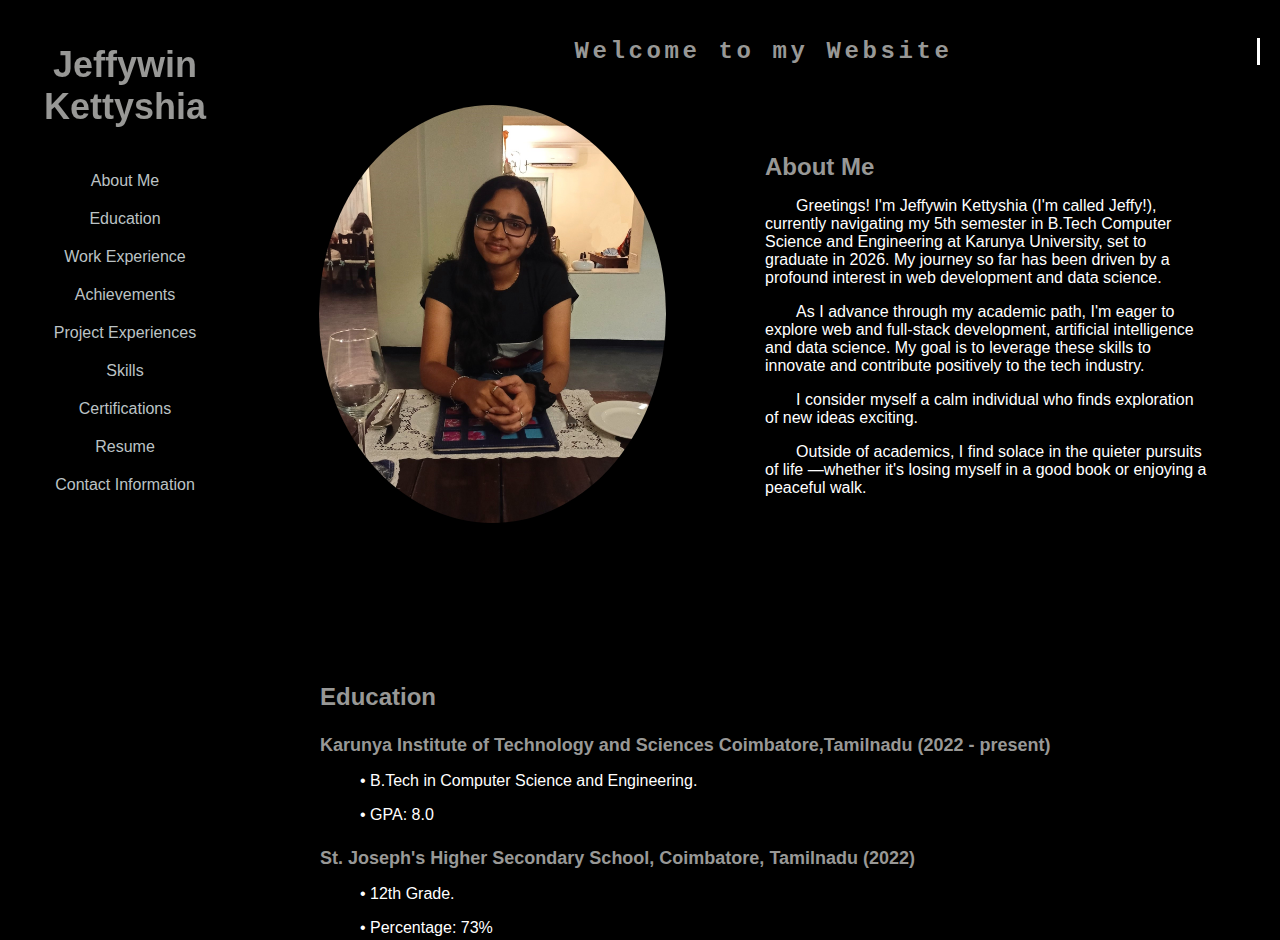
==== index.html @ d6e88645 "Add files via upload" ====
<!DOCTYPE html>
<html lang="en">
  <head>
    <meta charset="UTF-8" />
    <meta name="viewport" content="width=device-width, initial-scale=1.0" />
    <title>Jeffy-website</title>
    <link rel="stylesheet" href="styles.css" />
  </head>
  <body>
    <div class="sidebar">
      <div class="profile">
        <h1 class="jk glitter">Jeffywin Kettyshia</h1>
      </div>

      <nav>
        <ul>
          <li><a href="#about">About Me</a></li>
          <li><a href="#education">Education</a></li>
          <li><a href="#experience">Work Experience</a></li>
          <li><a href="#achievements">Achievements</a></li>
          <li><a href="#projects">Project Experiences</a></li>
          <li><a href="#skills">Skills</a></li>
          <li><a href="#certificates">Certifications</a></li>
          <li><a href="#resume">Resume</a></li>
          <li><a href="#contact">Contact Information</a></li>
        </ul>
      </nav>
    </div>
    <div class="main-content"><br>
      <center><h2 class="welcome">Welcome to my Website</h2></center>
      <section id="about" class="section about">
        <div class="content">
          <br>
          <h2>About Me</h2>
          <p>
            &nbsp; &nbsp; &nbsp; &nbsp;Greetings! I'm Jeffywin Kettyshia (I'm called Jeffy!), currently navigating my 5th
            semester in B.Tech Computer Science and Engineering at Karunya
            University, set to graduate in 2026. My journey so far has been
            driven by a profound interest in web development and data science.</p>
            <p> &nbsp; &nbsp; &nbsp; &nbsp;As I advance through my academic path, I'm eager to explore web and
                full-stack development, artificial intelligence and data science. My
                goal is to leverage these skills to innovate and contribute
                positively to the tech industry.</p>
                <p>
                    &nbsp; &nbsp; &nbsp; &nbsp;I consider myself  a calm individual who finds exploration of
                     new ideas exciting.
                </p>
                <p> &nbsp; &nbsp; &nbsp; &nbsp;Outside of academics, I find solace
                    in the quieter pursuits of life —whether it's losing myself in a good
                    book or enjoying a peaceful walk.</p>
        </div>
        <div class="image">
          <img src="mehh.jpg" alt="my image" />
        </div>
      </section>
      <section id="education" class="section education">
        <div class="content">
          <h2>Education</h2>
          <h4>
            Karunya Institute of Technology and Sciences Coimbatore,Tamilnadu
            (2022 - present)
          </h4>
          <ul>
            • B.Tech in Computer Science and Engineering.<br/>
            <p>• GPA: 8.0</p>
          </ul>
          <h4>
            St. Joseph's Higher Secondary School, Coimbatore, Tamilnadu
            (2022)
          </h4>
            <ul>• 12th Grade.<br>
            <p>• Percentage: 73%</p>
            </ul>
            <h4>
                St. Francis Anglo Indian Girls High School, Coimbatore, Tamilnadu
                (2020)
              </h4>
              <ul>• 10th Grade.<br>
                <p>• Percentage: 75%</p>
                </ul>     
          </ul>
        </div>
      </section>
      <section id="experience" class="section experience">
        <div class="content">
          <h2>Work Experience</h2>
          <h4>
            Software Intern at Krish Tec Coimbatore, Tamilnadu
            (May 2024 – June 2024)
          </h4>
            <ul>• Engaged in a 30-day summer internship at Krish Tec, focusing on Azure cloud computing technology, 
              providing exposure to various aspects of cloud computing within the Azure ecosystem.</ul>
            <ul>• Developed and tested IoT solutions using Azure, MQTT protocols, and Wokwi software, gaining hands-on experience
               with sensor integration and data transmission.</ul>
            <ul>• Designed and implemented Python scripts to generate insightful visualizations, including graphs, charts, and 
              statistical plots, enhancing data-driven decision-making processes.</ul>
            <ul>• Automated data processing and visualization in Python, utilizing libraries like pandas and matplotlib, and 
              created complex Excel files for data analysis.</ul>
            <ul>• Built regression and gender prediction models, demonstrating strong skills in data collection, analysis, 
              and machine learning.</ul>
            <button onclick="location.href='kt.html'" class="experience-button">See more</button>
            <h4>
                Web Development Intern at SkillCraft Technology
                (June 2024 - Present)
              </h4>
                <ul>•  Currently employed as an intern, working on web development projects and creating responsive websites.</ul>
        </div>
      </section>
      <section id="achievements" class="section achievements">
        <div class="content">
          <h2>Achievements</h2>
          <h4>
            Published Journal
            (May 2023)
          </h4>
            <ul>• Gradiva Review Journal Published for “Smart Shoes and Glass for the Safe Direction Finding of Blind People”</ul>
            <button onclick="location.href='grj.html'" class="grj-button">Check out here</button>
            <h4>
                International Conference
                (November 2023)
              </h4>
                <ul>• TESS-2023 for “Eco-edge: Sustainable Agriculture Revolution IoT-enabled Edge Computing”</ul>
                <h4>
                    Project Recognition
                    (May 2023)
                  </h4>
                    <ul>• Ranks  in the top 10 projects for Smart Shoes and Glasses for Blind People at Techscape 
                      2k23 held in our university.</ul>
        </div>
      </section>
      <section id="projects" class="section projects">
        <div class="content">
          <h2>Project Experiences</h2>
          <h4>
            Anagram Game
          </h4>
            <ul>• Developed a Python-based anagram quiz game using Pygame and Tkinter libraries, featuring dynamic 
              gameplay elements including time limits, scoring, music integration, level progression, and hint systems.</ul>
            <h4>
                Led Cube
              </h4>
                <ul>• Constructed a 4x4 LED cube project utilizing Arduino, demonstrating foundational skills in
                   hardware interfacing and basic electronic circuit design.</ul>
                <h4>
                    Wifi-Controlled Car
                  </h4>
                    <ul>• Constructed a WiFi-enabled car with NodeMCU and initiated remote control through Blynk 
                      app, demonstrating introductory IoT project skills.</ul>
        </div>
      </section>
      <section id="skills" class="section skills">
        <div class="content">
          <h2>Skills</h2>
          <h4>
            Hard Skills
          </h4>
            <ul>• Python Programming | Java Programming | Web Development (HTML,CSS) | Computer Networks |
               Data Structures and Algorithms(Fundamental) | Internet of Things (IoT)</ul>
            <h4>
                Soft Skills:
              </h4>
                <ul>• Adaptability | Creativity | Time management | Resilience | Attention to detail | Work ethics | Calm | Resolute </ul>
                <h4>
                    Interests: 
                  </h4>
                    <ul>• Web Development | Data Science | Reading | Pencil Shading</ul>
        </div>
      </section>
      <section id="certificates" class="section certificates">
        <div class="content">
          <h2>Certificates</h2>
          <ul>•  Microsoft Certified: Azure AI Fundamentals</ul>
          <ul>•  Cisco Certified: CCNA- Introduction to Networks</ul>
          <ul>•  IoT Fundamentals: Connected Things by Cisco</ul>
          <ul>•  PCAP: Programming Essentials in Python by Cisco </ul>
          <ul>•  Java Fundamentals and Software Engineering by Infosys Springboard</ul>
        </div>
      </section>

      <section id="resume" class="section resume">
        <div class="content">
          <br>
          <h2>Resume</h2>
          <p>
            <a href="resume.pdf" download="resume.pdf">
              <button class="download-button">Download My Resume</button>
            </a>
          </p>
      </section>

      
      <section id="contact" class="section contact">
        <div class="content">
          <h2>Contact Information</h2>
          <h4>Email:</h4>
          <a href="mailto:jeffywinkettyshia@karunya.edu.in">jeffywinkettyshia@karunya.edu.in </a>
          <h4>LinkedIn:</h4>
          <a href="https://www.linkedin.com/in/jeffywin-kettyshia-28298a249/">www.linkedin.com/in/jeffywinkettyshia </a>
          <h4>Contact Number:</h4>
          <p>7339549889</p>
        </div>
      </section>
    </div>
    <script>
        document.addEventListener("DOMContentLoaded", function () {
          const headings = document.querySelectorAll('h2, h4');
          const contents = document.querySelectorAll('p, ul, .contact-info p');
      
          const observerOptions = {
            root: null, // Use the viewport as the container
            rootMargin: '0px',
            threshold: 0.5 // Trigger when 50% of the heading is visible
          };
          
          const observerCallback = (entries, observer) => {
            entries.forEach(entry => {
              if (entry.isIntersecting) {
                entry.target.style.transform = 'rotate(0)';
                entry.target.style.opacity = '1';
      
                // Delay the appearance of p and ul elements
                setTimeout(() => {
                  const siblingElements = entry.target.parentNode.querySelectorAll('p, ul, .contact-info p');
                  siblingElements.forEach(el => {
                    el.style.opacity = '1';
                  });
                }, 500); // Delay matching the rotation transition duration
              } else {
                entry.target.style.transform = 'rotate(-180deg)';
                entry.target.style.opacity = '0';
      
                // Hide the p and ul elements
                const siblingElements = entry.target.parentNode.querySelectorAll('p, ul, .contact-info p');
                siblingElements.forEach(el => {
                  el.style.opacity = '0';
                });
              }
            });
          };
      
          const observer = new IntersectionObserver(observerCallback, observerOptions);
          headings.forEach(heading => {
            observer.observe(heading);
          });
        });
      </script>
  </body>
</html>
---- styles.css ----
body {
  font-family: Georgia, sans-serif;
  margin: 0;
  padding: 0;
  display: flex;
  background-color: black;
  color: white;
}

.sidebar {
  width: 250px;
  background: black;
  color: #bcc3c5;
  position: fixed; /* Fix the sidebar */
  top: 0; /* Align to the top */
  left: 0; /* Align to the left */
  height: 100%; /* Full height */
  display: flex;
  flex-direction: column;
  align-items: center;
  text-align: center;
  overflow: auto; /* Enable scrolling if needed */
  z-index: 1000; /* High z-index to ensure it's on top */
}

.sidebar .profile {
  margin-top: 20px;
}

.sidebar .profile img {
  width: 100px;
  height: 100px;
  border-radius: 50%;
}

.sidebar nav ul {
  list-style: none;
  padding: 0;
}

.sidebar nav ul li {
  margin: 20px 0;
}

.sidebar nav ul li a {
  color: #bcc3c5;
  text-decoration: none;
  transition: color 0.3s ease, background-color 0.3s ease, font-size 0.3s ease;
}

.sidebar nav ul li a:hover {
  color: #ffffff;
  font-size: 1.2em;
  text-shadow: 0 0 10px rgb(255, 255, 255);
}

.sidebar .social-links {
  margin-top: auto;
  padding-bottom: 20px;
}

.sidebar .social-links a {
  display: block;
  color: #ffffff;
  text-decoration: none;
  margin: 10px 0;
}

.main-content {
  margin-left: 250px;
  padding: 20px;
  width: calc(100% - 250px);
  background-color: black;
  color: white;
  overflow: auto;
  height: 100vh;
}

.section {
  margin-bottom: 50px;
  display: flex;
  flex-wrap: wrap;
  align-items: center;
}

.section:nth-child(odd) .content {
  order: 2;
}

.section .content {
  flex: 1;
  padding: 50px;
}

.section .image {
  flex: 1;
  display: flex;
  justify-content: center;
  align-items: center;
}

.section .image img {
  max-width: 78%;
  border-radius: 90%;
}

h2,
h4 {
  font-family: "Georgia", sans-serif;
  color: #989896;
  transition: cubic-bezier(0.075, 0.82, 0.165, 1);
}

h2 {
  font-size: 24px;
  margin-bottom: 10px;
  color: #989896;
  transition: transform 0.7s ease, opacity 1s ease;
  opacity: 0;
  transform: rotate(0deg);
}
h2.show {
  opacity: 1;
  transform: rotate(180deg);
}

h4 {
  font-size: 18px;
  font-weight: bold;
  margin-bottom: 5px;
}

h2.center-text {
  font-size: 24px;
  margin-bottom: 10px;
  color: #989896;
  opacity: 1; /* Ensure visibility */
  transform: rotate(0deg); /* No rotation */
  transition: none; /* No transition */
}

/* Typing Effect */
.welcome {
  font-family: monospace;
  overflow: hidden;
  border-right: 0.15em solid rgb(255, 255, 255);
  white-space: nowrap;
  margin: 0 auto;
  letter-spacing: 0.15em;
  animation: typing 3.5s steps(30, end), blink-caret 0.75s step-end infinite;
}

@keyframes typing {
  from {
    width: 0;
  }
  to {
    width: 100%;
  }
}

@keyframes blink-caret {
  from,
  to {
    border-color: transparent;
  }
  50% {
    border-color: rgb(0, 0, 0);
  }
}

/* Glitter Effect */
.jk.glitter {
  background: #989896;
  -webkit-background-clip: text;
  background-clip: text;
  -webkit-text-fill-color: transparent;
  position: relative;
  font-size: 36px;
}

.jk.glitter::before {
  content: "";
  position: absolute;
  top: 0;
  left: -150%;
  height: 100%;
  width: 200%;
  background: linear-gradient(
    90deg,
    transparent,
    rgba(255, 255, 255, 0.5),
    transparent
  );
  animation: shimmer 2s infinite;
  display: none;
}

.jk.glitter:hover::before {
  display: block;
}

@keyframes shimmer {
  0% {
    left: -150%;
  }
  50% {
    left: 100%;
  }
  100% {
    left: 100%;
  }
}

a {
  font-family: "Georgia", sans-serif;
  color: #6161e1;
}

p {
  font-family: "Georgia", sans-serif;
  color: #ffffff;
}

.image-collage {
  display: flex;
  flex-direction: column;
}

.image-row {
  display: flex;
  justify-content: space-between;
  gap: 25px;
}

.image-container {
  flex: 1;
  margin: 0 5px;
  text-align: center;
}

.internship-img {
  max-width: 65%;
  height: auto;
}

.description {
  margin-top: 5px;
  font-size: 16px;
  line-height: 1.5;
  color: #f7e4e4;
}

.experience-button {
  background-color: #747574; /* Green background */
  color: rgb(0, 0, 0); /* White text */
  border: none; /* No border */
  padding: 10px 20px; /* Padding */
  font-size: 16px; /* Font size */
  cursor: pointer; /* Pointer cursor */
  border-radius: 5px; /* Rounded corners */
}

.experience-button:hover {
  background-color: rgb(107, 107, 107); /* Darker green background on hover */
  color: rgb(255, 255, 255); /* White text */
}

.grj-button {
  background-color: #747574; /* Green background */
  color: rgb(0, 0, 0); /* White text */
  border: none; /* No border */
  padding: 10px 20px; /* Padding */
  font-size: 16px; /* Font size */
  cursor: pointer; /* Pointer cursor */
  border-radius: 5px; /* Rounded corners */
}

.grj-button:hover {
  background-color: rgb(107, 107, 107); /* Darker green background on hover */
  color: rgb(255, 255, 255); /* White text */
}

.download-button {
  background-color: #747574; /* Green background */
  border: none; /* Remove borders */
  color: rgb(0, 0, 0); /* White text */
  padding: 15px 32px; /* Padding */
  text-align: center; /* Centered text */
  text-decoration: none; /* Remove underline */
  display: inline-block; /* Get the element to sit inline */
  font-size: 16px; /* Increase font size */
  margin: 4px 2px; /* Add some margin */
  cursor: pointer; /* Pointer/hand icon on hover */
  border-radius: 4px; /* Rounded corners */
  transition: background-color 0.3s ease; /* Smooth transition */
}

.download-button:hover {
  background-color: rgb(107, 107, 107); /* Darker green on hover */
  color: rgb(255, 255, 255);
}

@media (max-width: 768px) {
  .sidebar {
    width: 100%;
    height: auto;
    position: relative;
  }

  .main-content {
    margin-left: 0;
    width: 100%;
  }

  .section {
    flex-direction: column;
  }
}
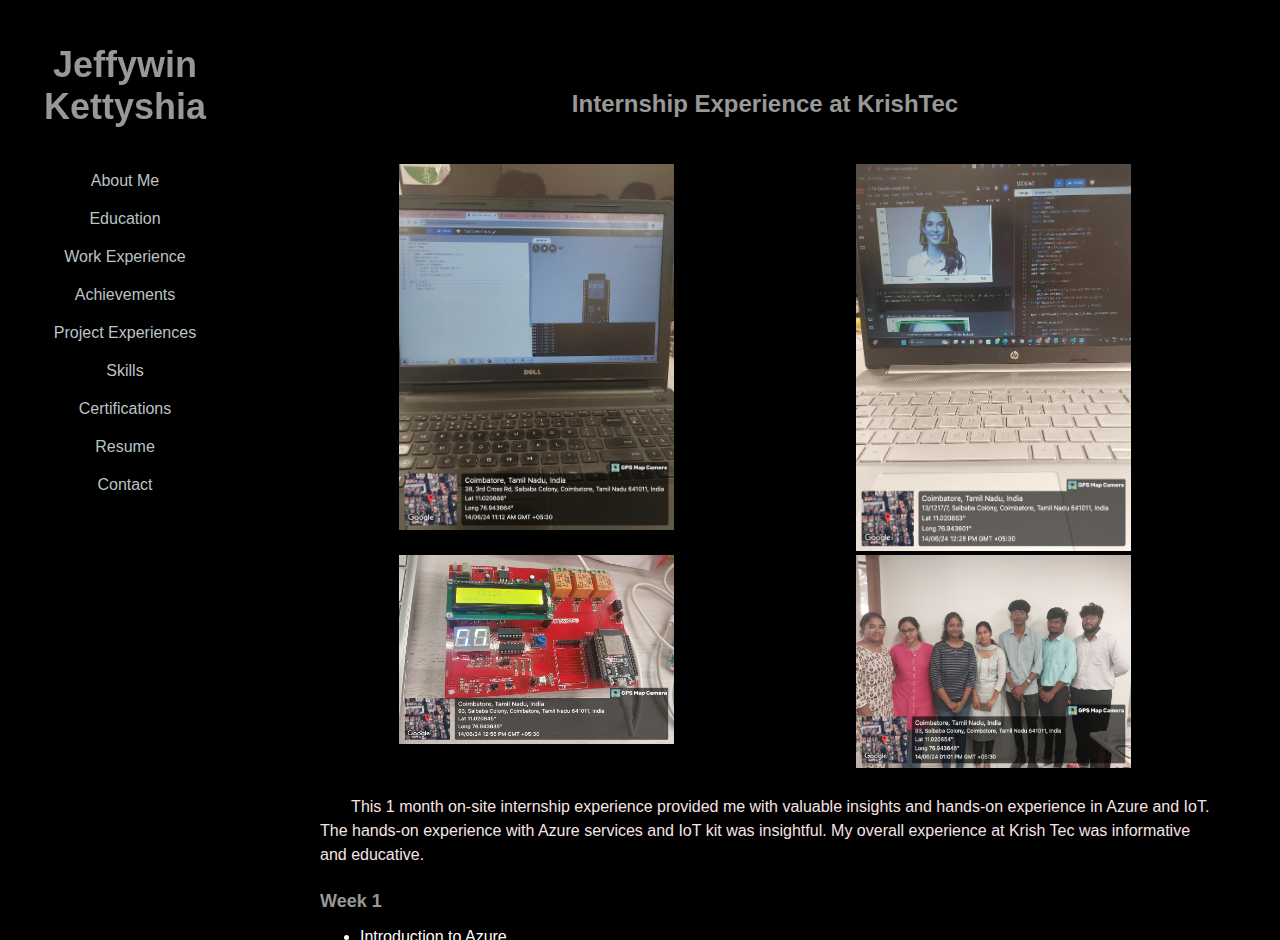
==== commit 4cac3ac9: "index.html" ====
--- a/index.html
+++ b/index.html
@@ -3,246 +3,130 @@
   <head>
     <meta charset="UTF-8" />
     <meta name="viewport" content="width=device-width, initial-scale=1.0" />
-    <title>Jeffy-website</title>
+    <title>Internship Details</title>
     <link rel="stylesheet" href="styles.css" />
+    <style>
+      .center-text {
+        text-align: center;
+      }
+    </style>
   </head>
   <body>
     <div class="sidebar">
       <div class="profile">
         <h1 class="jk glitter">Jeffywin Kettyshia</h1>
       </div>
-
       <nav>
         <ul>
-          <li><a href="#about">About Me</a></li>
-          <li><a href="#education">Education</a></li>
-          <li><a href="#experience">Work Experience</a></li>
-          <li><a href="#achievements">Achievements</a></li>
-          <li><a href="#projects">Project Experiences</a></li>
-          <li><a href="#skills">Skills</a></li>
-          <li><a href="#certificates">Certifications</a></li>
-          <li><a href="#resume">Resume</a></li>
-          <li><a href="#contact">Contact Information</a></li>
+          <li><a href="index.html#about">About Me</a></li>
+          <li><a href="index.html#education">Education</a></li>
+          <li><a href="index.html#experience">Work Experience</a></li>
+          <li><a href="index.html#achievements">Achievements</a></li>
+          <li><a href="index.html#projects">Project Experiences</a></li>
+          <li><a href="index.html#skills">Skills</a></li>
+          <li><a href="index.html#certificates">Certifications</a></li>
+          <li><a href="index.html#resume">Resume</a></li>
+          <li><a href="index.html#contact">Contact</a></li>
         </ul>
       </nav>
     </div>
-    <div class="main-content"><br>
-      <center><h2 class="welcome">Welcome to my Website</h2></center>
-      <section id="about" class="section about">
+    <div class="main-content">
+      <section class="section">
         <div class="content">
-          <br>
-          <h2>About Me</h2>
-          <p>
-            &nbsp; &nbsp; &nbsp; &nbsp;Greetings! I'm Jeffywin Kettyshia (I'm called Jeffy!), currently navigating my 5th
-            semester in B.Tech Computer Science and Engineering at Karunya
-            University, set to graduate in 2026. My journey so far has been
-            driven by a profound interest in web development and data science.</p>
-            <p> &nbsp; &nbsp; &nbsp; &nbsp;As I advance through my academic path, I'm eager to explore web and
-                full-stack development, artificial intelligence and data science. My
-                goal is to leverage these skills to innovate and contribute
-                positively to the tech industry.</p>
-                <p>
-                    &nbsp; &nbsp; &nbsp; &nbsp;I consider myself  a calm individual who finds exploration of
-                     new ideas exciting.
-                </p>
-                <p> &nbsp; &nbsp; &nbsp; &nbsp;Outside of academics, I find solace
-                    in the quieter pursuits of life —whether it's losing myself in a good
-                    book or enjoying a peaceful walk.</p>
-        </div>
-        <div class="image">
-          <img src="mehh.jpg" alt="my image" />
-        </div>
-      </section>
-      <section id="education" class="section education">
-        <div class="content">
-          <h2>Education</h2>
-          <h4>
-            Karunya Institute of Technology and Sciences Coimbatore,Tamilnadu
-            (2022 - present)
-          </h4>
+          <h2 class="center-text">Internship Experience at KrishTec</h2>
+          <br />
+          <br />
+          <div class="image-collage">
+            <div class="image-row">
+              <div class="image-container">
+                <img
+                  src="image1.jpg"
+                  alt="Internship Image 1"
+                  class="internship-img"
+                />
+              </div>
+              <div class="image-container">
+                <img
+                  src="image3.jpg"
+                  alt="Internship Image 2"
+                  class="internship-img"
+                />
+              </div>
+            </div>
+            <div class="image-row">
+              <div class="image-container">
+                <img
+                  src="image2.jpg"
+                  alt="Internship Image 3"
+                  class="internship-img"
+                />
+              </div>
+              <div class="image-container">
+                <img
+                  src="image4.jpg"
+                  alt="Internship Image 4"
+                  class="internship-img"
+                />
+              </div>
+            </div>
+          </div>
+          <br />
+          <p class="description">
+            &nbsp;&nbsp;&nbsp;&nbsp;&nbsp;&nbsp;&nbsp;This 1 month on-site
+            internship experience provided me with valuable insights and
+            hands-on experience in Azure and IoT. The hands-on experience with
+            Azure services and IoT kit was insightful. My overall experience at
+            Krish Tec was informative and educative.
+          </p>
+          <h4>Week 1</h4>
           <ul>
-            • B.Tech in Computer Science and Engineering.<br/>
-            <p>• GPA: 8.0</p>
+            <li>Introduction to Azure.</li>
+            <li>MQTT protocols introduction.</li>
+            <li>Creating an Excel File with Multiple Sheets Using Python.</li>
+            <li>
+              Generating and Visualizing the data using various libraries like
+              pandas, matplotlib.
+            </li>
           </ul>
-          <h4>
-            St. Joseph's Higher Secondary School, Coimbatore, Tamilnadu
-            (2022)
-          </h4>
-            <ul>• 12th Grade.<br>
-            <p>• Percentage: 73%</p>
-            </ul>
-            <h4>
-                St. Francis Anglo Indian Girls High School, Coimbatore, Tamilnadu
-                (2020)
-              </h4>
-              <ul>• 10th Grade.<br>
-                <p>• Percentage: 75%</p>
-                </ul>     
+          <br />
+          <h4>Week 2</h4>
+          <ul>
+            <li>Introduction to Thonny IDE installation.</li>
+            <li>
+              Utilized an IoT kit to test and gain comprehensive knowledge of
+              all the integrated sensors.
+            </li>
+            <li>
+              Utilized Wokwi software for development and testing purposes.
+            </li>
           </ul>
-        </div>
-      </section>
-      <section id="experience" class="section experience">
-        <div class="content">
-          <h2>Work Experience</h2>
-          <h4>
-            Software Intern at Krish Tec Coimbatore, Tamilnadu
-            (May 2024 – June 2024)
-          </h4>
-            <ul>• Engaged in a 30-day summer internship at Krish Tec, focusing on Azure cloud computing technology, 
-              providing exposure to various aspects of cloud computing within the Azure ecosystem.</ul>
-            <ul>• Developed and tested IoT solutions using Azure, MQTT protocols, and Wokwi software, gaining hands-on experience
-               with sensor integration and data transmission.</ul>
-            <ul>• Designed and implemented Python scripts to generate insightful visualizations, including graphs, charts, and 
-              statistical plots, enhancing data-driven decision-making processes.</ul>
-            <ul>• Automated data processing and visualization in Python, utilizing libraries like pandas and matplotlib, and 
-              created complex Excel files for data analysis.</ul>
-            <ul>• Built regression and gender prediction models, demonstrating strong skills in data collection, analysis, 
-              and machine learning.</ul>
-            <button onclick="location.href='kt.html'" class="experience-button">See more</button>
-            <h4>
-                Web Development Intern at SkillCraft Technology
-                (June 2024 - Present)
-              </h4>
-                <ul>•  Currently employed as an intern, working on web development projects and creating responsive websites.</ul>
-        </div>
-      </section>
-      <section id="achievements" class="section achievements">
-        <div class="content">
-          <h2>Achievements</h2>
-          <h4>
-            Published Journal
-            (May 2023)
-          </h4>
-            <ul>• Gradiva Review Journal Published for “Smart Shoes and Glass for the Safe Direction Finding of Blind People”</ul>
-            <button onclick="location.href='grj.html'" class="grj-button">Check out here</button>
-            <h4>
-                International Conference
-                (November 2023)
-              </h4>
-                <ul>• TESS-2023 for “Eco-edge: Sustainable Agriculture Revolution IoT-enabled Edge Computing”</ul>
-                <h4>
-                    Project Recognition
-                    (May 2023)
-                  </h4>
-                    <ul>• Ranks  in the top 10 projects for Smart Shoes and Glasses for Blind People at Techscape 
-                      2k23 held in our university.</ul>
-        </div>
-      </section>
-      <section id="projects" class="section projects">
-        <div class="content">
-          <h2>Project Experiences</h2>
-          <h4>
-            Anagram Game
-          </h4>
-            <ul>• Developed a Python-based anagram quiz game using Pygame and Tkinter libraries, featuring dynamic 
-              gameplay elements including time limits, scoring, music integration, level progression, and hint systems.</ul>
-            <h4>
-                Led Cube
-              </h4>
-                <ul>• Constructed a 4x4 LED cube project utilizing Arduino, demonstrating foundational skills in
-                   hardware interfacing and basic electronic circuit design.</ul>
-                <h4>
-                    Wifi-Controlled Car
-                  </h4>
-                    <ul>• Constructed a WiFi-enabled car with NodeMCU and initiated remote control through Blynk 
-                      app, demonstrating introductory IoT project skills.</ul>
-        </div>
-      </section>
-      <section id="skills" class="section skills">
-        <div class="content">
-          <h2>Skills</h2>
-          <h4>
-            Hard Skills
-          </h4>
-            <ul>• Python Programming | Java Programming | Web Development (HTML,CSS) | Computer Networks |
-               Data Structures and Algorithms(Fundamental) | Internet of Things (IoT)</ul>
-            <h4>
-                Soft Skills:
-              </h4>
-                <ul>• Adaptability | Creativity | Time management | Resilience | Attention to detail | Work ethics | Calm | Resolute </ul>
-                <h4>
-                    Interests: 
-                  </h4>
-                    <ul>• Web Development | Data Science | Reading | Pencil Shading</ul>
-        </div>
-      </section>
-      <section id="certificates" class="section certificates">
-        <div class="content">
-          <h2>Certificates</h2>
-          <ul>•  Microsoft Certified: Azure AI Fundamentals</ul>
-          <ul>•  Cisco Certified: CCNA- Introduction to Networks</ul>
-          <ul>•  IoT Fundamentals: Connected Things by Cisco</ul>
-          <ul>•  PCAP: Programming Essentials in Python by Cisco </ul>
-          <ul>•  Java Fundamentals and Software Engineering by Infosys Springboard</ul>
-        </div>
-      </section>
-
-      <section id="resume" class="section resume">
-        <div class="content">
-          <br>
-          <h2>Resume</h2>
-          <p>
-            <a href="resume.pdf" download="resume.pdf">
-              <button class="download-button">Download My Resume</button>
-            </a>
-          </p>
-      </section>
-
-      
-      <section id="contact" class="section contact">
-        <div class="content">
-          <h2>Contact Information</h2>
-          <h4>Email:</h4>
-          <a href="mailto:jeffywinkettyshia@karunya.edu.in">jeffywinkettyshia@karunya.edu.in </a>
-          <h4>LinkedIn:</h4>
-          <a href="https://www.linkedin.com/in/jeffywin-kettyshia-28298a249/">www.linkedin.com/in/jeffywinkettyshia </a>
-          <h4>Contact Number:</h4>
-          <p>7339549889</p>
+          <br />
+          <h4>Week 3</h4>
+          <ul>
+            <li>Publishing Random Sensor Data Using MQTT with Python.</li>
+            <li>
+              Subscribing to MQTT Messages with Quality of Service (QoS) Level 2
+              Using Python.
+            </li>
+            <li>MQTT Data Transmission in Wokwi.</li>
+          </ul>
+          <br />
+          <h4>Week 4</h4>
+          <ul>
+            <li>
+              Created a code to transfer random data to KT data visualizer and
+              visualized the output.
+            </li>
+            <li>
+              Created a excel by collecting the wifi data around me using wokwi
+              and google colab.
+            </li>
+            <li>Built a regression model from the data collected.</li>
+            <li>Built a model for gender prediction.</li>
+          </ul>
+          <br />
         </div>
       </section>
     </div>
-    <script>
-        document.addEventListener("DOMContentLoaded", function () {
-          const headings = document.querySelectorAll('h2, h4');
-          const contents = document.querySelectorAll('p, ul, .contact-info p');
-      
-          const observerOptions = {
-            root: null, // Use the viewport as the container
-            rootMargin: '0px',
-            threshold: 0.5 // Trigger when 50% of the heading is visible
-          };
-          
-          const observerCallback = (entries, observer) => {
-            entries.forEach(entry => {
-              if (entry.isIntersecting) {
-                entry.target.style.transform = 'rotate(0)';
-                entry.target.style.opacity = '1';
-      
-                // Delay the appearance of p and ul elements
-                setTimeout(() => {
-                  const siblingElements = entry.target.parentNode.querySelectorAll('p, ul, .contact-info p');
-                  siblingElements.forEach(el => {
-                    el.style.opacity = '1';
-                  });
-                }, 500); // Delay matching the rotation transition duration
-              } else {
-                entry.target.style.transform = 'rotate(-180deg)';
-                entry.target.style.opacity = '0';
-      
-                // Hide the p and ul elements
-                const siblingElements = entry.target.parentNode.querySelectorAll('p, ul, .contact-info p');
-                siblingElements.forEach(el => {
-                  el.style.opacity = '0';
-                });
-              }
-            });
-          };
-      
-          const observer = new IntersectionObserver(observerCallback, observerOptions);
-          headings.forEach(heading => {
-            observer.observe(heading);
-          });
-        });
-      </script>
   </body>
 </html>
